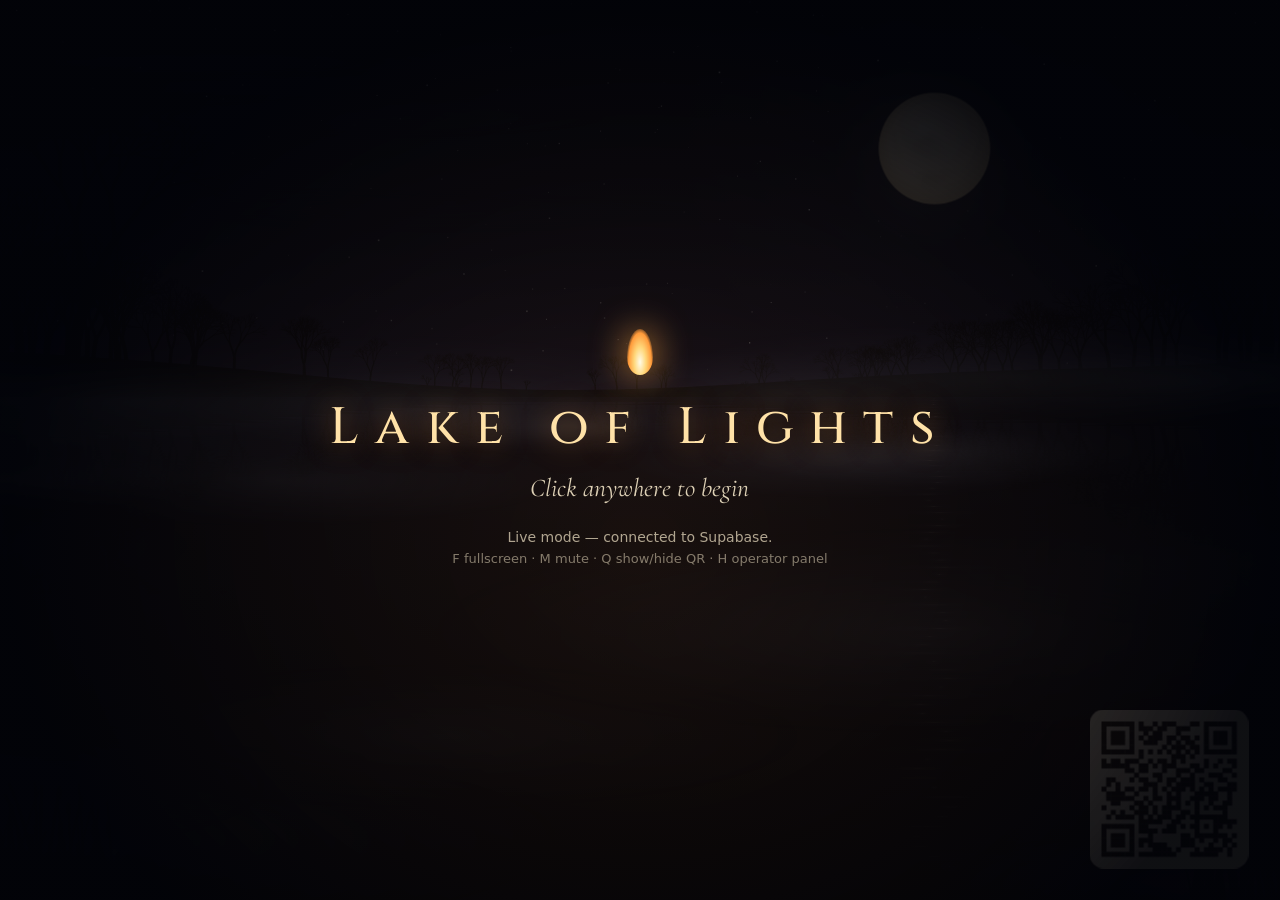
==== screen.html @ 10411669 "Build Lake of Lights: guest page, big screen, Supabase backend - Guest phone page: nickname (up to 4" ====
<!doctype html>
<html lang="en">
<head>
  <meta charset="utf-8">
  <meta name="viewport" content="width=device-width, initial-scale=1">
  <title>Lake of Lights</title>
  <link rel="preconnect" href="https://fonts.googleapis.com">
  <link rel="preconnect" href="https://fonts.gstatic.com" crossorigin>
  <link href="https://fonts.googleapis.com/css2?family=Cinzel:wght@500;600;700&family=Cormorant+Garamond:ital,wght@0,500;1,500&display=swap" rel="stylesheet">
  <link rel="stylesheet" href="css/screen.css">
</head>
<body>
  <canvas id="lake" aria-label="A moonlit lake where guests' lamps float"></canvas>

  <!-- Operator-only start panel (needed so the browser allows sound). -->
  <div id="start" role="button" tabindex="0">
    <div class="start-inner">
      <div class="start-flame" aria-hidden="true"></div>
      <h1>Lake of Lights</h1>
      <p class="start-cta">Click anywhere to begin</p>
      <p class="start-mode" id="mode"></p>
      <p class="start-keys">F fullscreen · M mute · Q show/hide QR · H operator panel</p>
    </div>
  </div>

  <script src="js/vendor/qrcode.js"></script>
  <script type="module" src="js/screen.js"></script>
</body>
</html>
---- css/screen.css ----
html, body {
  margin: 0;
  height: 100%;
  overflow: hidden;
  background: #03040a;
}
body.nocursor, body.nocursor * { cursor: none; }
canvas { display: block; }

#start {
  position: fixed;
  inset: 0;
  display: grid;
  place-items: center;
  background: radial-gradient(ellipse at 50% 60%, rgba(40, 24, 10, 0.55), rgba(2, 3, 8, 0.94) 70%);
  color: #f3e6c8;
  font-family: 'Cormorant Garamond', Georgia, serif;
  text-align: center;
  cursor: pointer;
  transition: opacity 1.6s ease;
  z-index: 2;
}
#start.hidden { opacity: 0; pointer-events: none; }
.start-inner { padding: 24px; }
#start h1 {
  font-family: 'Cinzel', Georgia, serif;
  font-weight: 500;
  letter-spacing: 0.32em;
  font-size: clamp(28px, 4vw, 54px);
  margin: 18px 0 10px;
  color: #ffe2a8;
  text-shadow: 0 0 28px rgba(255, 160, 60, 0.5);
}
.start-cta { font-size: clamp(18px, 2vw, 26px); font-style: italic; margin: 0 0 26px; opacity: 0.9; }
.start-mode { font-family: system-ui, sans-serif; font-size: 14px; opacity: 0.7; margin: 6px 0; }
.start-keys { font-family: system-ui, sans-serif; font-size: 13px; opacity: 0.5; margin: 6px 0; }

.start-flame {
  width: 26px;
  height: 46px;
  margin: 0 auto;
  border-radius: 50% 50% 50% 50% / 62% 62% 38% 38%;
  background: radial-gradient(ellipse at 50% 72%, #fffbe8 0%, #ffd77a 32%, #ff9a3a 62%, rgba(255, 110, 30, 0) 76%);
  filter: drop-shadow(0 0 18px rgba(255, 170, 70, 0.9));
  animation: flick 1.8s ease-in-out infinite alternate;
  transform-origin: 50% 100%;
}
@keyframes flick {
  0% { transform: scale(1, 1) rotate(-2deg); }
  40% { transform: scale(0.94, 1.06) rotate(2deg); }
  100% { transform: scale(1.04, 0.96) rotate(-1deg); }
}
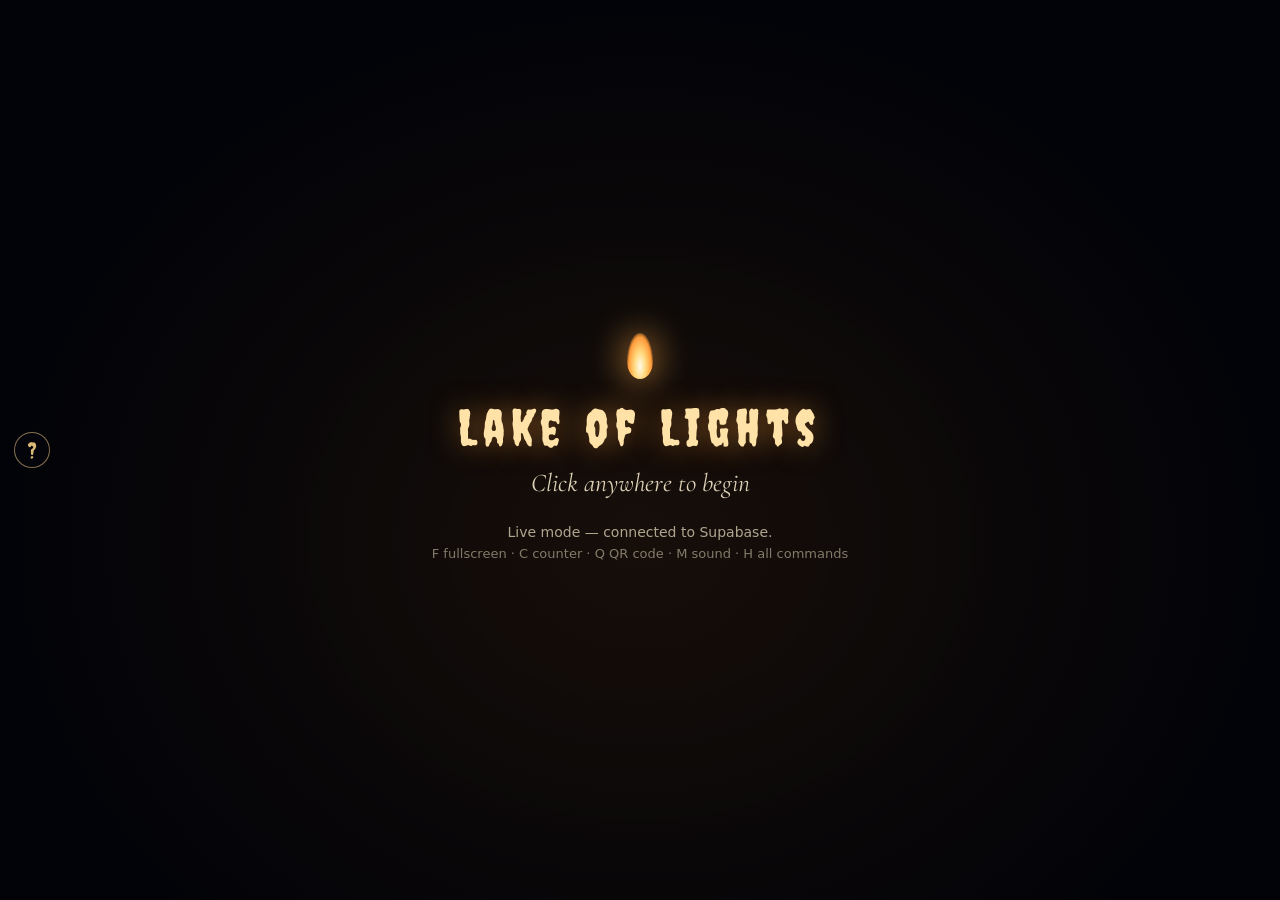
==== commit 0f79b8df: "Swaying branches, varied far treeline, Halloween font, counter, help - Foreground trees: trunk stays" ====
--- a/screen.html
+++ b/screen.html
@@ -6,7 +6,7 @@
   <title>Lake of Lights</title>
   <link rel="preconnect" href="https://fonts.googleapis.com">
   <link rel="preconnect" href="https://fonts.gstatic.com" crossorigin>
-  <link href="https://fonts.googleapis.com/css2?family=Cinzel:wght@500;600;700&family=Cormorant+Garamond:ital,wght@0,500;1,500&display=swap" rel="stylesheet">
+  <link href="https://fonts.googleapis.com/css2?family=Creepster&family=Cinzel:wght@500;600;700&family=Cormorant+Garamond:ital,wght@0,500;1,500&display=swap" rel="stylesheet">
   <link rel="stylesheet" href="css/screen.css">
 </head>
 <body>
@@ -19,9 +19,37 @@
       <h1>Lake of Lights</h1>
       <p class="start-cta">Click anywhere to begin</p>
       <p class="start-mode" id="mode"></p>
-      <p class="start-keys">F fullscreen · M mute · Q show/hide QR · H operator panel</p>
+      <p class="start-keys">F fullscreen · C counter · Q QR code · M sound · H all commands</p>
     </div>
   </div>
+
+  <!-- Operator help: a small ? on the left edge (appears when the mouse moves) -->
+  <button id="helpBtn" class="help-btn" type="button" aria-label="Show commands" title="Commands (H)">?</button>
+  <aside id="help" class="help" hidden aria-label="Commands">
+    <h2>Commands</h2>
+    <dl>
+      <dt>F</dt><dd>Fullscreen on / off</dd>
+      <dt>C</dt><dd>Show / hide the lamp counter</dd>
+      <dt>Q</dt><dd>Show / hide the QR code</dd>
+      <dt>Mouse</dt><dd>Drag the QR to move it · drag its corner or scroll to resize · double-click to reset</dd>
+      <dt>M</dt><dd>Sound on / off</dd>
+      <dt>H</dt><dd>Show / hide this panel</dd>
+    </dl>
+    <h3>Summon now</h3>
+    <dl>
+      <dt>W</dt><dd>Witch across the moon</dd>
+      <dt>K</dt><dd>Skeleton walks into the lake</dd>
+      <dt>O</dt><dd>An owl flies in</dd>
+      <dt>B</dt><dd>Bats fly past</dd>
+      <dt>G</dt><dd>Ghost in the mist</dd>
+    </dl>
+    <h3>Rehearsal</h3>
+    <dl>
+      <dt>Shift+R</dt><dd>Replay the finale (after all lamps are lit)</dd>
+      <dt>Space · D</dt><dd>Demo mode only: add a lamp · pause / resume</dd>
+    </dl>
+    <pre id="helpStatus" class="help-status"></pre>
+  </aside>
 
   <script src="js/vendor/qrcode.js"></script>
   <script type="module" src="js/screen.js"></script>
--- a/css/screen.css
+++ b/css/screen.css
@@ -23,9 +23,9 @@
 #start.hidden { opacity: 0; pointer-events: none; }
 .start-inner { padding: 24px; }
 #start h1 {
-  font-family: 'Cinzel', Georgia, serif;
-  font-weight: 500;
-  letter-spacing: 0.32em;
+  font-family: 'Creepster', 'Cinzel', Georgia, serif;
+  font-weight: 400;
+  letter-spacing: 0.12em;
   font-size: clamp(28px, 4vw, 54px);
   margin: 18px 0 10px;
   color: #ffe2a8;
@@ -50,3 +50,49 @@
   40% { transform: scale(0.94, 1.06) rotate(2deg); }
   100% { transform: scale(1.04, 0.96) rotate(-1deg); }
 }
+
+/* ---------- Operator help ---------- */
+.help-btn {
+  position: fixed;
+  left: 14px; top: 50%;
+  width: 36px; height: 36px;
+  margin-top: -18px;
+  border-radius: 50%;
+  border: 1px solid rgba(255, 214, 140, 0.6);
+  background: rgba(8, 6, 16, 0.6);
+  color: #ffd98a;
+  font: 22px/34px 'Creepster', Georgia, serif;
+  text-align: center;
+  padding: 0;
+  cursor: pointer;
+  z-index: 3;
+  opacity: 0;
+  pointer-events: none;
+  transition: opacity 0.4s;
+}
+/* Visible only while the mouse is moving (never in front of the audience) */
+body:not(.nocursor) .help-btn, .help-btn.open { opacity: 0.85; pointer-events: auto; }
+.help-btn:hover { opacity: 1; box-shadow: 0 0 14px rgba(255, 170, 70, 0.6); }
+.help {
+  position: fixed;
+  left: 62px; top: 50%;
+  transform: translateY(-50%);
+  width: min(380px, calc(100vw - 80px));
+  max-height: calc(100vh - 40px);
+  overflow: auto;
+  padding: 16px 20px 14px;
+  border: 1px solid rgba(255, 214, 140, 0.35);
+  border-radius: 14px;
+  background: rgba(8, 6, 16, 0.86);
+  color: #f3e6c8;
+  font: 14px/1.45 system-ui, sans-serif;
+  z-index: 3;
+  box-shadow: 0 10px 40px rgba(0, 0, 0, 0.5);
+}
+.help[hidden] { display: none; }
+.help h2 { margin: 0 0 8px; font: 28px 'Creepster', Georgia, serif; letter-spacing: 0.06em; color: #ffb347; }
+.help h3 { margin: 12px 0 6px; font: 600 12px system-ui, sans-serif; letter-spacing: 0.14em; text-transform: uppercase; color: #e9c27a; }
+.help dl { display: grid; grid-template-columns: auto 1fr; gap: 5px 12px; margin: 0; }
+.help dt { font: 600 12px ui-monospace, Menlo, monospace; color: #1b130c; background: #f3e1b4; border-radius: 5px; padding: 2px 7px; align-self: start; white-space: nowrap; }
+.help dd { margin: 0; }
+.help-status { margin: 12px 0 0; padding-top: 10px; border-top: 1px solid rgba(255, 214, 140, 0.2); font: 12px/1.5 ui-monospace, Menlo, monospace; color: #cbbd9c; white-space: pre-wrap; }
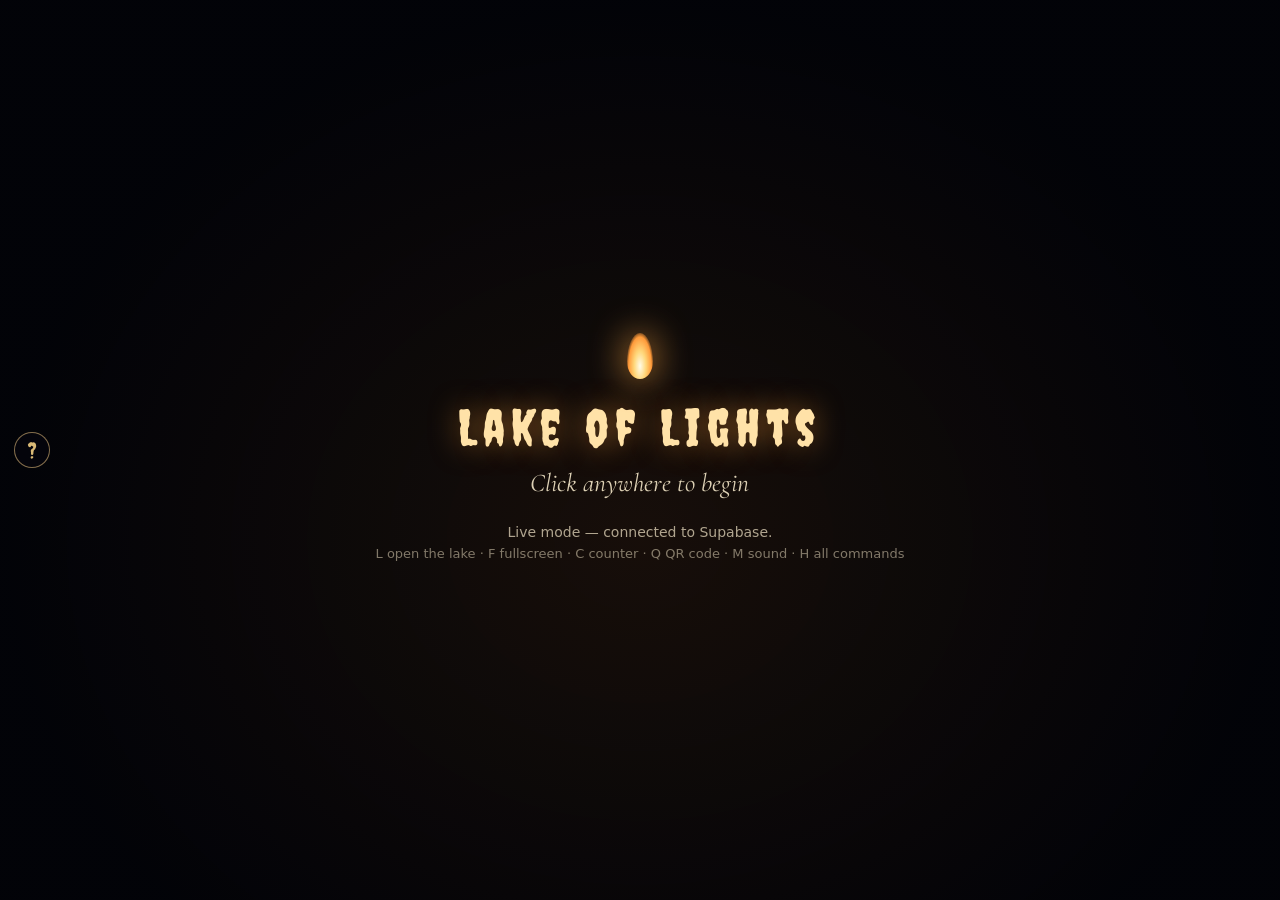
==== commit d81c1a86: "Join screen before the lake; gentle-shake line on the phone - Big screen starts on a join screen: la" ====
--- a/screen.html
+++ b/screen.html
@@ -19,7 +19,7 @@
       <h1>Lake of Lights</h1>
       <p class="start-cta">Click anywhere to begin</p>
       <p class="start-mode" id="mode"></p>
-      <p class="start-keys">F fullscreen · C counter · Q QR code · M sound · H all commands</p>
+      <p class="start-keys">L open the lake · F fullscreen · C counter · Q QR code · M sound · H all commands</p>
     </div>
   </div>
 
@@ -28,6 +28,7 @@
   <aside id="help" class="help" hidden aria-label="Commands">
     <h2>Commands</h2>
     <dl>
+      <dt>L</dt><dd>Open the lake now / back to the join screen (asks once for the operator key)</dd>
       <dt>F</dt><dd>Fullscreen on / off</dd>
       <dt>C</dt><dd>Show / hide the lamp counter</dd>
       <dt>Q</dt><dd>Show / hide the QR code</dd>
